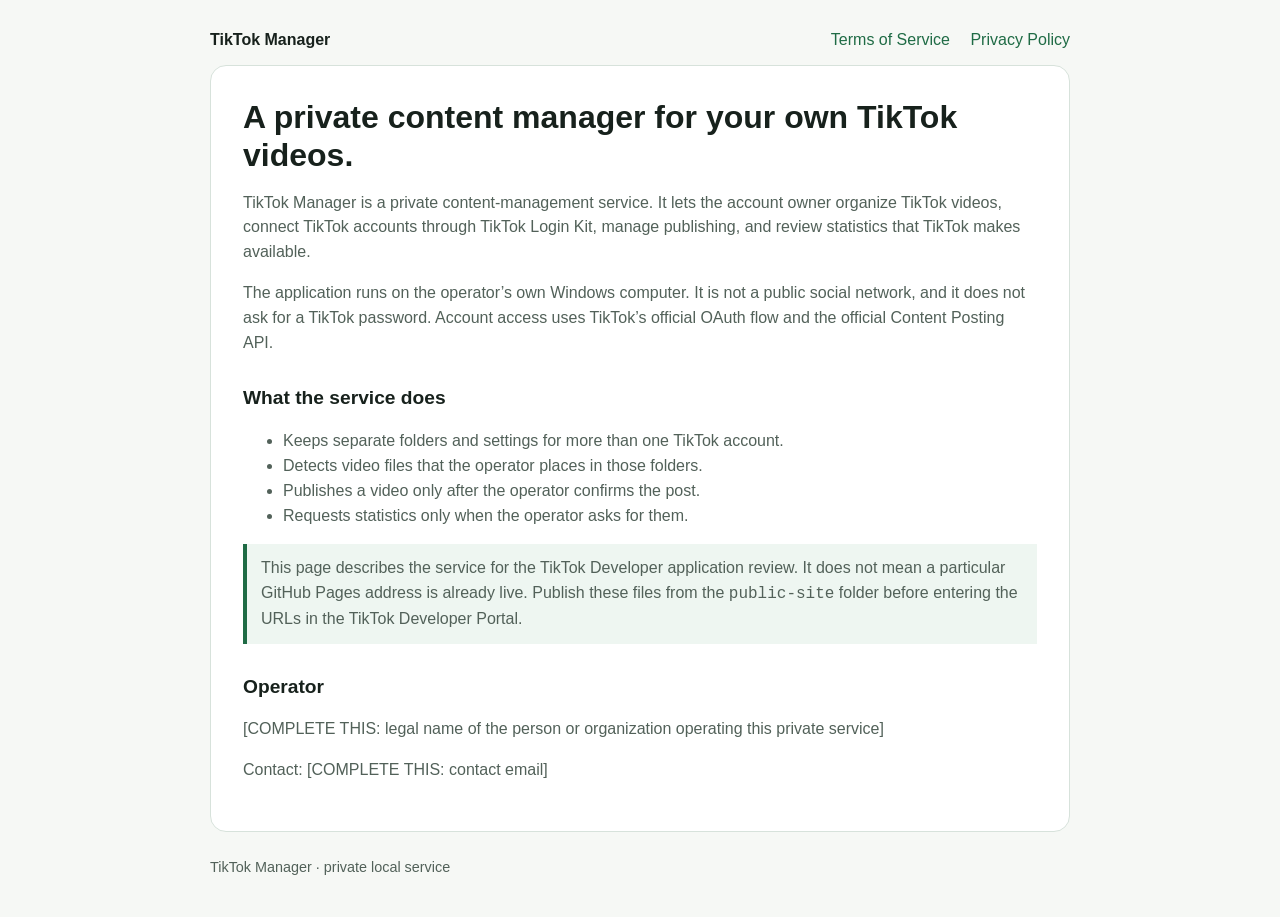
==== index.html @ 22bb5084 "Publish the legal pages at the site root." ====
<!DOCTYPE html>
<html lang="en">
<head>
  <meta charset="utf-8">
  <meta name="viewport" content="width=device-width, initial-scale=1">
  <title>TikTok Manager</title>
  <link rel="stylesheet" href="styles.css">
</head>
<body>
  <header>
    <strong>TikTok Manager</strong>
    <nav>
      <a href="terms.html">Terms of Service</a>
      <a href="privacy.html">Privacy Policy</a>
    </nav>
  </header>
  <main>
    <h1>A private content manager for your own TikTok videos.</h1>
    <p>TikTok Manager is a private content-management service. It lets the account owner organize TikTok videos, connect TikTok accounts through TikTok Login Kit, manage publishing, and review statistics that TikTok makes available.</p>
    <p>The application runs on the operator’s own Windows computer. It is not a public social network, and it does not ask for a TikTok password. Account access uses TikTok’s official OAuth flow and the official Content Posting API.</p>
    <h2>What the service does</h2>
    <ul>
      <li>Keeps separate folders and settings for more than one TikTok account.</li>
      <li>Detects video files that the operator places in those folders.</li>
      <li>Publishes a video only after the operator confirms the post.</li>
      <li>Requests statistics only when the operator asks for them.</li>
    </ul>
    <p class="note">This page describes the service for the TikTok Developer application review. It does not mean a particular GitHub Pages address is already live. Publish these files from the <code>public-site</code> folder before entering the URLs in the TikTok Developer Portal.</p>
    <h2>Operator</h2>
    <p>[COMPLETE THIS: legal name of the person or organization operating this private service]</p>
    <p>Contact: [COMPLETE THIS: contact email]</p>
  </main>
  <footer>TikTok Manager · private local service</footer>
</body>
</html>
---- styles.css ----
:root {
  color-scheme: light;
  --ink: #17211c;
  --muted: #526159;
  --line: #d7e2db;
  --paper: #f6f8f5;
  --card: #ffffff;
  --accent: #1f6b45;
}
* { box-sizing: border-box; }
body {
  margin: 0;
  font-family: "Segoe UI", sans-serif;
  color: var(--ink);
  background: var(--paper);
  line-height: 1.55;
}
header, main, footer { width: min(860px, calc(100% - 32px)); margin: 0 auto; }
header { display: flex; justify-content: space-between; align-items: center; padding: 28px 0 12px; }
nav a { color: var(--accent); margin-left: 16px; text-decoration: none; }
main { background: var(--card); border: 1px solid var(--line); border-radius: 16px; padding: 32px; }
h1 { font-size: 2rem; line-height: 1.2; margin: 0 0 12px; }
h2 { margin-top: 28px; font-size: 1.2rem; }
p, li { color: var(--muted); }
.note { background: #eef6f1; border-left: 4px solid var(--accent); padding: 12px 14px; }
footer { padding: 24px 0 40px; color: var(--muted); font-size: 0.9rem; }
code { font-family: Consolas, monospace; }
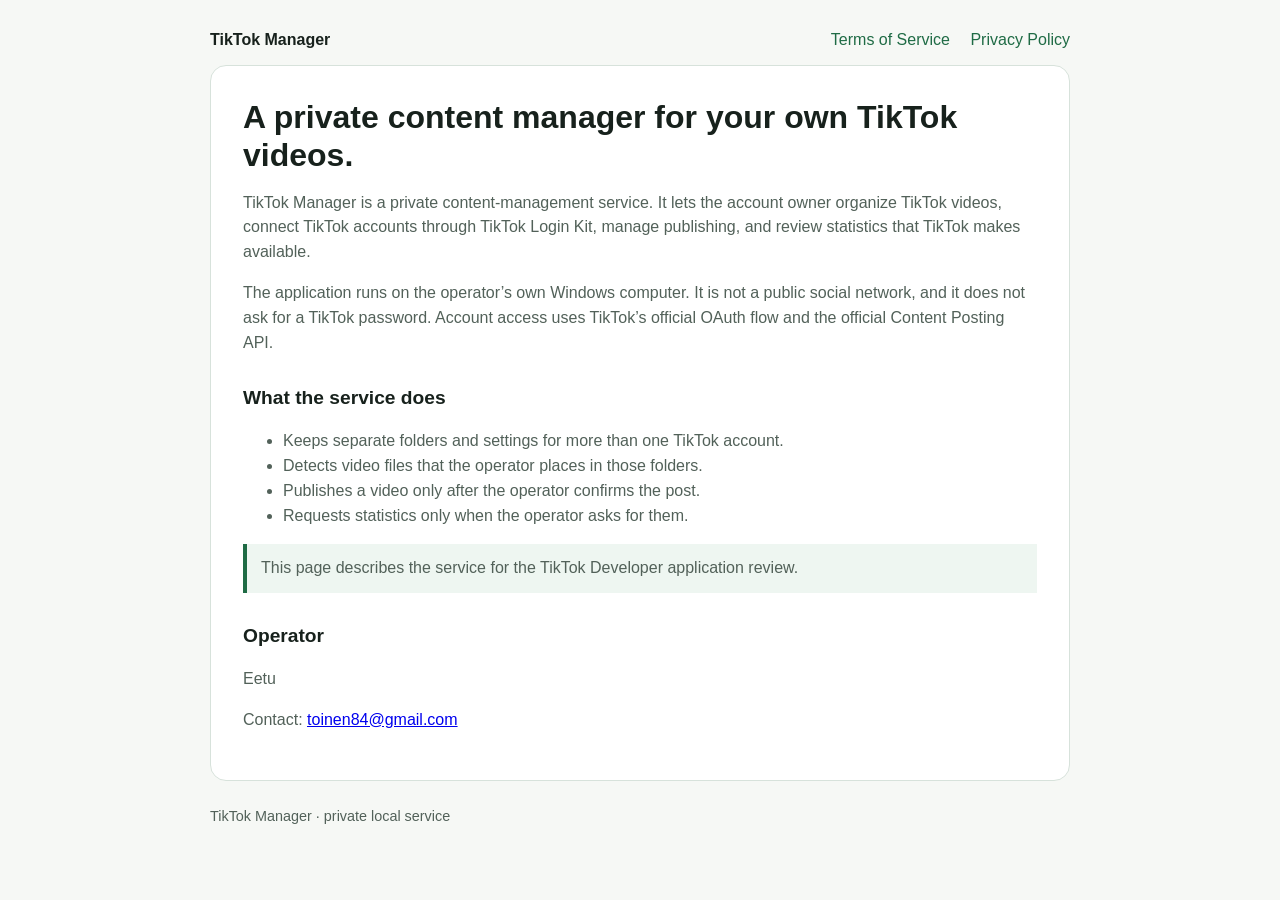
==== commit 42d295fa: "Add the operator name and contact email." ====
--- a/index.html
+++ b/index.html
@@ -25,10 +25,10 @@
       <li>Publishes a video only after the operator confirms the post.</li>
       <li>Requests statistics only when the operator asks for them.</li>
     </ul>
-    <p class="note">This page describes the service for the TikTok Developer application review. It does not mean a particular GitHub Pages address is already live. Publish these files from the <code>public-site</code> folder before entering the URLs in the TikTok Developer Portal.</p>
+    <p class="note">This page describes the service for the TikTok Developer application review.</p>
     <h2>Operator</h2>
-    <p>[COMPLETE THIS: legal name of the person or organization operating this private service]</p>
-    <p>Contact: [COMPLETE THIS: contact email]</p>
+    <p>Eetu</p>
+    <p>Contact: <a href="mailto:toinen84@gmail.com">toinen84@gmail.com</a></p>
   </main>
   <footer>TikTok Manager · private local service</footer>
 </body>
